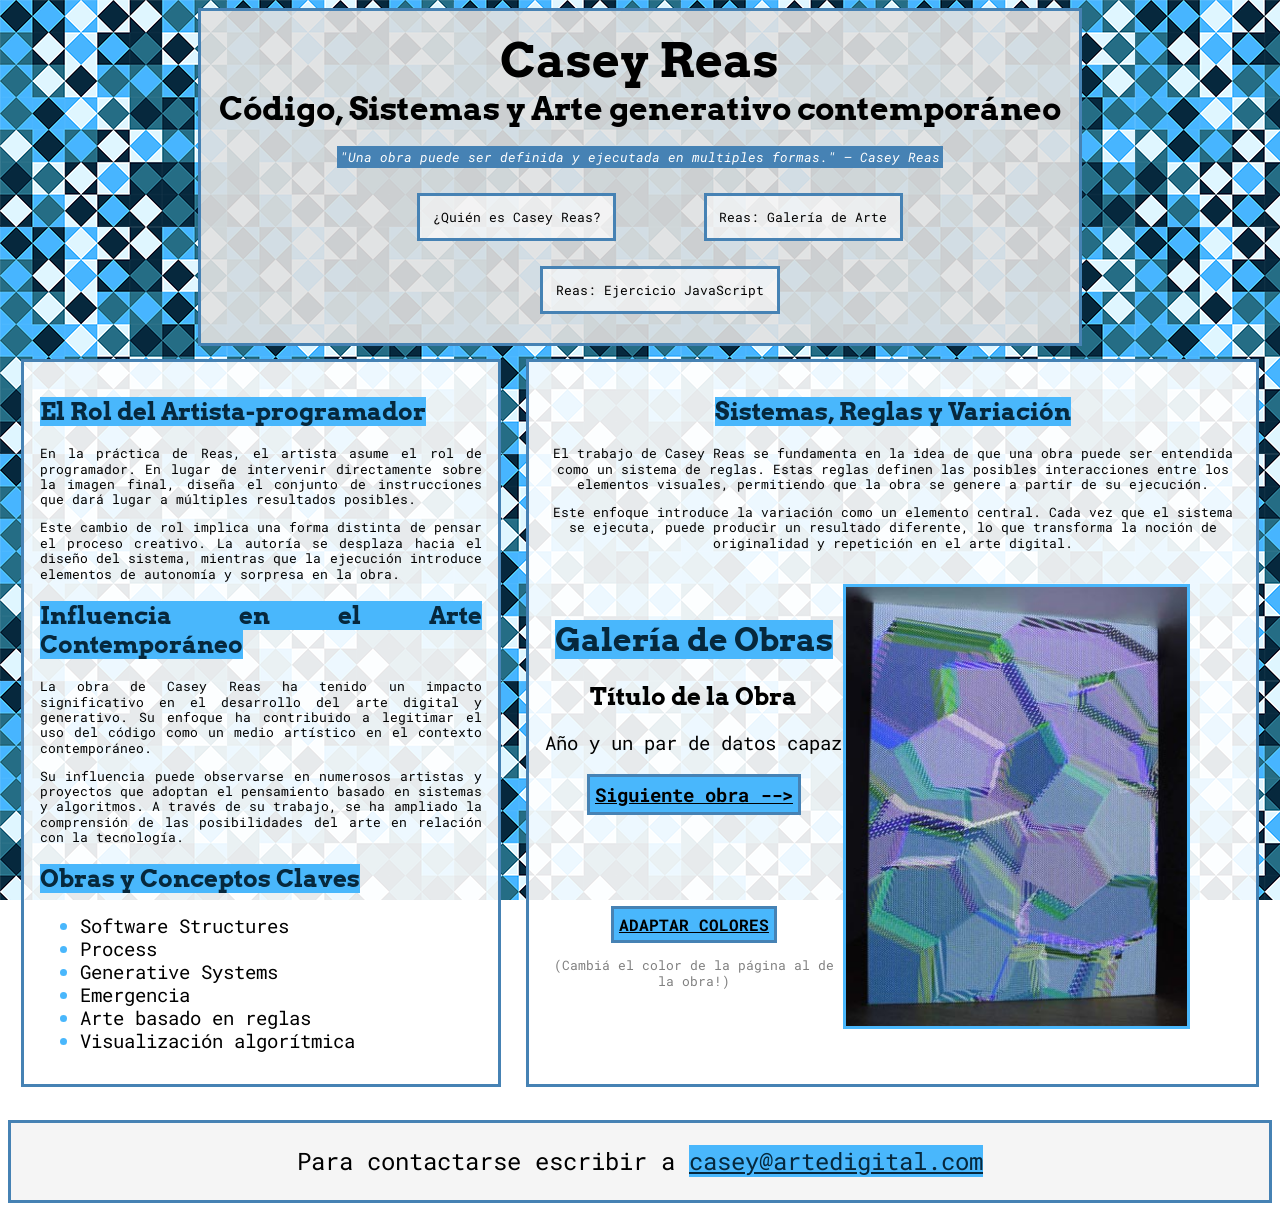
==== parcial2/galeria.html @ b7e4e3ad "CSS COMPLETO PAG 1 Y 2 Completado el CSS del index y la galeria. Ya se dispuso la estructura para tr" ====
<!DOCTYPE html>
<html lang="es">
<head>
    <meta charset="UTF-8">
    <title>Casey Reas - Galeria</title>
    <link href="css/estilos.css" rel="stylesheet">
	<link rel="preconnect" href="https://fonts.googleapis.com">
	<link rel="preconnect" href="https://fonts.gstatic.com" crossorigin>
	<link href="https://fonts.googleapis.com/css2?family=Arvo:ital,wght@0,400;0,700;1,400;1,700&display=swap" rel="stylesheet">
	<link rel="preconnect" href="https://fonts.gstatic.com" crossorigin>
	<link href="https://fonts.googleapis.com/css2?family=Roboto+Mono:ital,wght@0,100..700;1,100..700&display=swap" rel="stylesheet">
</head>
<body>
    <div id="contenedor">
	<header>
		<h1><span>Casey Reas</span>
			<br>
			Código, Sistemas y Arte generativo contemporáneo</h1>
		<p><em>"Una obra puede ser definida y ejecutada en multiples formas." — Casey Reas</em></p>
		<nav>
			<ul>
				<li><a href="index.html" target="_self">¿Quién es Casey Reas?</a></li>
				<li><a href="galeria.html" target="_self">Reas: Galería de Arte</a></li>
				<li><a href="ejercicio.html" target="_self">Reas: Ejercicio JavaScript</a></li>
			</ul>	
		</nav>
	</header>
        <main class="columnas">
			<section class="columna-chica">
				<article id="art4">
					<h2><span>El Rol del Artista-programador</span></h2>

					<p>En la práctica de Reas, el artista asume el rol de programador. En lugar de intervenir directamente sobre la imagen final, diseña el conjunto de instrucciones que dará lugar a múltiples resultados posibles.</p>

					<p>Este cambio de rol implica una forma distinta de pensar el proceso creativo. La autoría se desplaza hacia el diseño del sistema, mientras que la ejecución introduce elementos de autonomía y sorpresa en la obra.</p>

					<h2><span>Influencia en el Arte Contemporáneo</span></h2>

					<p>La obra de Casey Reas ha tenido un impacto significativo en el desarrollo del arte digital y generativo. Su enfoque ha contribuido a legitimar el uso del código como un medio artístico en el contexto contemporáneo.</p>

					<p>Su influencia puede observarse en numerosos artistas y proyectos que adoptan el pensamiento basado en sistemas y algoritmos. A través de su trabajo, se ha ampliado la comprensión de las posibilidades del arte en relación con la tecnología.</p>
			</article>
				<article id="art5">
					<h2><span><strong>Obras y Conceptos Claves</strong></span></h2>
						<ul>
							<li>Software Structures</li>
							<li>Process</li>
							<li>Generative Systems</li>
							<li>Emergencia</li>
							<li>Arte basado en reglas</li>
							<li>Visualización algorítmica</li>
						</ul>
				</article>
			</section>
            <section class="columna-grande">
				<article id="art6">
					<h2><span>Sistemas, Reglas y Variación</span></h2>

					<p>El trabajo de Casey Reas se fundamenta en la idea de que una obra puede ser entendida como un sistema de reglas. Estas reglas definen las posibles interacciones entre los elementos visuales, permitiendo que la obra se genere a partir de su ejecución.</p>

					<p>Este enfoque introduce la variación como un elemento central. Cada vez que el sistema se ejecuta, puede producir un resultado diferente, lo que transforma la noción de originalidad y repetición en el arte digital.</p>
					
					<!--Para construir efectivamente esta parte utilicé ayuda de IA-->
						<div id="galeria1">
							<div class="info-obra">
								<h2><span>Galería de Obras</span></h2>
								<h3><span>Título de la Obra</span></h3>
								<p id="año">Año y un par de datos capaz</p>
								<p id="boton-obra"><span>Siguiente obra --></span></p>
								<br>
								<br>
								<br>
								<br>
								<p id="boton-tema"><span>ADAPTAR COLORES</span></p>
								<p id="color">(Cambiá el color de la página al de la obra!)</p>
							</div>
							<img id="img4" src="img/reas-2.jpg" alt="Una de las obras de Reas">
						</div>
					<!--------------------------------------------------------------->
				</article>
			</section>
		</main>
			<footer>
				<p>Para contactarse escribir a <a href="mailto:casey@artedigital.com">casey@artedigital.com</a></p>
		    </footer>
	</div>
</body>
</html>
---- parcial2/css/estilos.css ----
#contenedor {
	width: 100%;
	max-width: 1920px;
}

* {
	box-sizing: border-box;
}

/*BODY*/
body {
	background-image: url(../img/fondo.png);
	background-attachment: fixed;
	line-height: 1.2;
}

h1, h2, h3 {
	font-family: "Arvo", serif;
}

h1 span {
	font-size: 3rem;
}

p, li {
	font-family: "Roboto Mono", monospace;
	font-size: 0.8rem;
}
/*BODY*/

/*HEADER*/
header {
	width: 70%;
	border: 3px solid steelblue;
	margin: auto; 
	padding: 0;
	text-align: center;
	background-color: rgb(225, 225, 225, 0.9);
}

header p em {
	padding: 3px;
	background-color: steelblue;
	color: white;
    text-align: center;
}

nav ul {
	list-style: none;
}

nav a {
	text-decoration: none;
	background-color: rgb(255, 255, 255, 0.6);
}

nav li {
	display: inline-block;
	margin: 1rem;
	padding: 0.8rem;
}

nav li a {
	margin: 0.8rem;
	padding: 0.8rem;
}

nav li a:link {
	color: black;
	border: 3px solid steelblue;
}

nav li a:visited {
	color: #256d85;
	border: 3px solid #256d85;
}

nav li a:hover {
	color: steelblue;
	border: 3px solid steelblue;
}

nav li a:active {
	color: steelblue;
	border: 3px solid steelblue;
}
/*HEADER*/

/*MAIN*/

/*INDEX*/
.columnas {
    display: flex;
}

.columna {
    width: 32%;
    margin: 0 0.66%;
    margin-top: 1rem;
}

.columna img {
    width: 100%;
    height: auto;
    margin-bottom: 1rem;
}

#img1 {
    border: 3px solid #4a8160;
}

#img2 {
    border: 3px solid indianred;
}

#img3 {
    border: 3px solid #e3b958;
}

section {
    background-color: rgb(255, 255, 255, 0.9);
    border: 3px solid steelblue;
    padding: 1rem;
    margin-bottom: 1rem;
	text-align: justify;
}

/*#art1 p, #art2 p, #art3 p {
	text-align: justify;
}*/

#art1 h2 span, #art1 p span {
	background-color: #4a8160;
    font-weight: bold;
}

#art2 h2 span, #art2 p span {
    background-color: indianred;
    font-weight: bold;
}

#art3 h2 span, #art3 p span {
    background-color: #e3b958;
    font-weight: bold;
}

#curioso {
	text-align: center;
	font-weight: bold;
}
#curioso h2 span, #curioso p span {
	color: #06283d;
	background-color: #49b7fc;
}

.dato, .boton-dato {
	text-align: center;
	font-weight: bold;
}
.boton-dato span {
	padding: 10px;
	border: 3px solid steelblue;
	text-decoration: underline;
	text-decoration-color: solid steelblue;
}

.dato {
	padding-top: 10px;
}
/*INDEX*/

/*GALERIA*/

.columna-grande {
    width: 58%;
    margin: 1%;
	text-align:center;
}

.columna-chica {
    width: 38%;
    margin: 1%;
}

#art4 h2 span, #art5 h2 span, #art6 h2 span {
	color: #06283d;
	background-color: #49b7fc;
	font-weight: bold;
}

#art5 li::marker {
	color: #49b7fc;
}

#art5 li {
	font-size: 1.2rem;
}

/*Para construir efectivamente esta parte utilicé ayuda de IA*/
#galeria1 {
    display: flex;
	justify-content: center;
    align-items: center;
}

.info-obra {
    width: 50%;
}

.info-obra h2 {
	font-size: 2rem;
	margin-bottom: 10px;
}

.info-obra p {
	font-size: 1.2rem;
	margin-bottom: 10px;
}

#boton-obra span {
	font-weight: bold;
	background-color: #49b7fc;
	padding: 5px;
	border: 3px solid steelblue;
	text-decoration: underline;
	text-decoration-color: solid steelblue;
}

#boton-tema span {
	font-size: 1rem;
	font-weight: bold;
	background-color: #49b7fc;
	padding: 5px;
	border: 3px solid steelblue;
	text-decoration: underline;
	text-decoration-color: solid steelblue;
}

.info-obra h3 {
	font-size: 1.5rem;
	margin-bottom: 10px;
}

#año {
	padding-bottom: 10px;
}

#color {
	font-size: 0.8rem;
	color: gray;
	padding-top: 10px;
}
#img4 {
    width: 50%;
    height: auto;
	margin-top: 20px;
	margin-right: 50px;
	border: 3px solid #49b7fc;
}
/*-----------------------------------------------------------*/
/*GALERIA*/

/*MAIN*/

/*FOOTER*/
footer {
	border: 3px solid steelblue;
	background-color: whitesmoke;
	text-align: center;
	margin-top: 20px;
}

footer p {
	font-size: 1.5rem;
}

footer a {
	color: #06283d;
	background-color: #49b7fc;
}
/*FOOTER*/
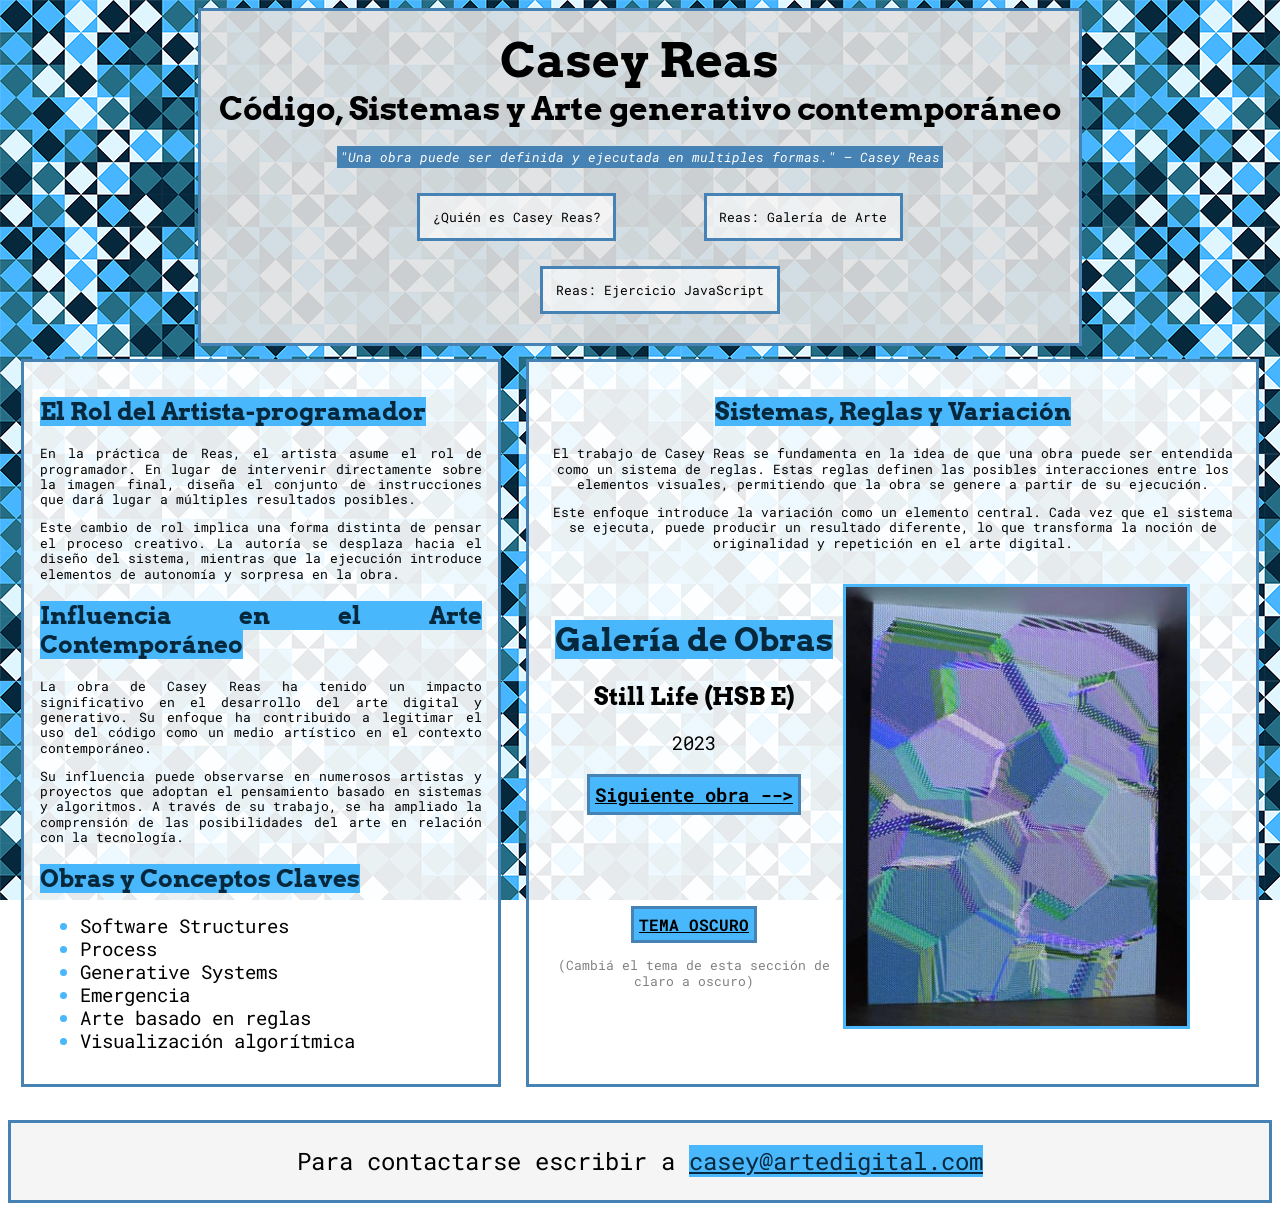
==== commit f27ab696: "JS PARA INDEX Y GALERIA + AJUSTES DE CSS Ya implementé todo el código JS pedido para el INDEX y la G" ====
--- a/parcial2/galeria.html
+++ b/parcial2/galeria.html
@@ -56,25 +56,25 @@
 				<article id="art6">
 					<h2><span>Sistemas, Reglas y Variación</span></h2>
 
-					<p>El trabajo de Casey Reas se fundamenta en la idea de que una obra puede ser entendida como un sistema de reglas. Estas reglas definen las posibles interacciones entre los elementos visuales, permitiendo que la obra se genere a partir de su ejecución.</p>
+					<p class="obrap">El trabajo de Casey Reas se fundamenta en la idea de que una obra puede ser entendida como un sistema de reglas. Estas reglas definen las posibles interacciones entre los elementos visuales, permitiendo que la obra se genere a partir de su ejecución.</p>
 
-					<p>Este enfoque introduce la variación como un elemento central. Cada vez que el sistema se ejecuta, puede producir un resultado diferente, lo que transforma la noción de originalidad y repetición en el arte digital.</p>
+					<p class="obrap">Este enfoque introduce la variación como un elemento central. Cada vez que el sistema se ejecuta, puede producir un resultado diferente, lo que transforma la noción de originalidad y repetición en el arte digital.</p>
 					
 					<!--Para construir efectivamente esta parte utilicé ayuda de IA-->
 						<div id="galeria1">
 							<div class="info-obra">
 								<h2><span>Galería de Obras</span></h2>
-								<h3><span>Título de la Obra</span></h3>
-								<p id="año">Año y un par de datos capaz</p>
+								<h3 id="titulo-obra">Still Life (HSB E)</h3>
+								<p id="año">2023</p>
 								<p id="boton-obra"><span>Siguiente obra --></span></p>
 								<br>
 								<br>
 								<br>
 								<br>
-								<p id="boton-tema"><span>ADAPTAR COLORES</span></p>
-								<p id="color">(Cambiá el color de la página al de la obra!)</p>
+								<p id="boton-tema"><span>TEMA OSCURO</span></p>
+								<p id="color">(Cambiá el tema de esta sección de claro a oscuro)</p>
 							</div>
-							<img id="img4" src="img/reas-2.jpg" alt="Una de las obras de Reas">
+							<img id="img4" src="img/galeria/reas-2.jpg" alt="Una de las obras de Reas: Still Life (HSB E), 2023">
 						</div>
 					<!--------------------------------------------------------------->
 				</article>
@@ -83,7 +83,7 @@
 			<footer>
 				<p>Para contactarse escribir a <a href="mailto:casey@artedigital.com">casey@artedigital.com</a></p>
 		    </footer>
-	</div>
+<script src="js/galeria.js"></script>
 </body>
 </html>	
 
--- a/parcial2/css/estilos.css
+++ b/parcial2/css/estilos.css
@@ -7,7 +7,7 @@
 	box-sizing: border-box;
 }
 
-/*BODY*/
+/*----------------------------------------------BODY*/
 body {
 	background-image: url(../img/fondo.png);
 	background-attachment: fixed;
@@ -26,9 +26,9 @@
 	font-family: "Roboto Mono", monospace;
 	font-size: 0.8rem;
 }
-/*BODY*/
-
-/*HEADER*/
+/*----------------------------------------------BODY*/
+
+/*----------------------------------------------HEADER*/
 header {
 	width: 70%;
 	border: 3px solid steelblue;
@@ -84,11 +84,9 @@
 	color: steelblue;
 	border: 3px solid steelblue;
 }
-/*HEADER*/
-
-/*MAIN*/
-
-/*INDEX*/
+/*--------------------------------------------HEADER*/
+
+/*--------------------------------------------INDEX*/
 .columnas {
     display: flex;
 }
@@ -110,10 +108,12 @@
 }
 
 #img2 {
+	margin-top: 25px;
     border: 3px solid indianred;
 }
 
 #img3 {
+	margin-bottom: 25px;
     border: 3px solid #e3b958;
 }
 
@@ -125,10 +125,6 @@
 	text-align: justify;
 }
 
-/*#art1 p, #art2 p, #art3 p {
-	text-align: justify;
-}*/
-
 #art1 h2 span, #art1 p span {
 	background-color: #4a8160;
     font-weight: bold;
@@ -153,24 +149,28 @@
 	background-color: #49b7fc;
 }
 
-.dato, .boton-dato {
-	text-align: center;
-	font-weight: bold;
-}
-.boton-dato span {
+#dato, #boton-dato {
+	text-align: center;
+	font-weight: bold;
+}
+
+#boton-dato {
+	margin-top: 0;
+	margin-bottom: 20px;
+}
+#boton-dato span {
 	padding: 10px;
 	border: 3px solid steelblue;
 	text-decoration: underline;
 	text-decoration-color: solid steelblue;
 }
 
-.dato {
+#dato {
 	padding-top: 10px;
 }
-/*INDEX*/
-
-/*GALERIA*/
-
+/*--------------------------------------INDEX*/
+
+/*G-----------------------------------GALERIA*/
 .columna-grande {
     width: 58%;
     margin: 1%;
@@ -196,7 +196,7 @@
 	font-size: 1.2rem;
 }
 
-/*Para construir efectivamente esta parte utilicé ayuda de IA*/
+/*PARA CONSTRUIR EFECTIVAMENTE ESTA PARTE DEL CÓDIGO CSS UTILICÉ IA*/
 #galeria1 {
     display: flex;
 	justify-content: center;
@@ -257,12 +257,9 @@
 	margin-right: 50px;
 	border: 3px solid #49b7fc;
 }
-/*-----------------------------------------------------------*/
-/*GALERIA*/
-
-/*MAIN*/
-
-/*FOOTER*/
+/*-----------------------------------------------------GALERIA*/
+
+/*------------------------------------------FOOTER*/
 footer {
 	border: 3px solid steelblue;
 	background-color: whitesmoke;
@@ -278,4 +275,4 @@
 	color: #06283d;
 	background-color: #49b7fc;
 }
-/*FOOTER*/+/*------------------------------------------FOOTER*/
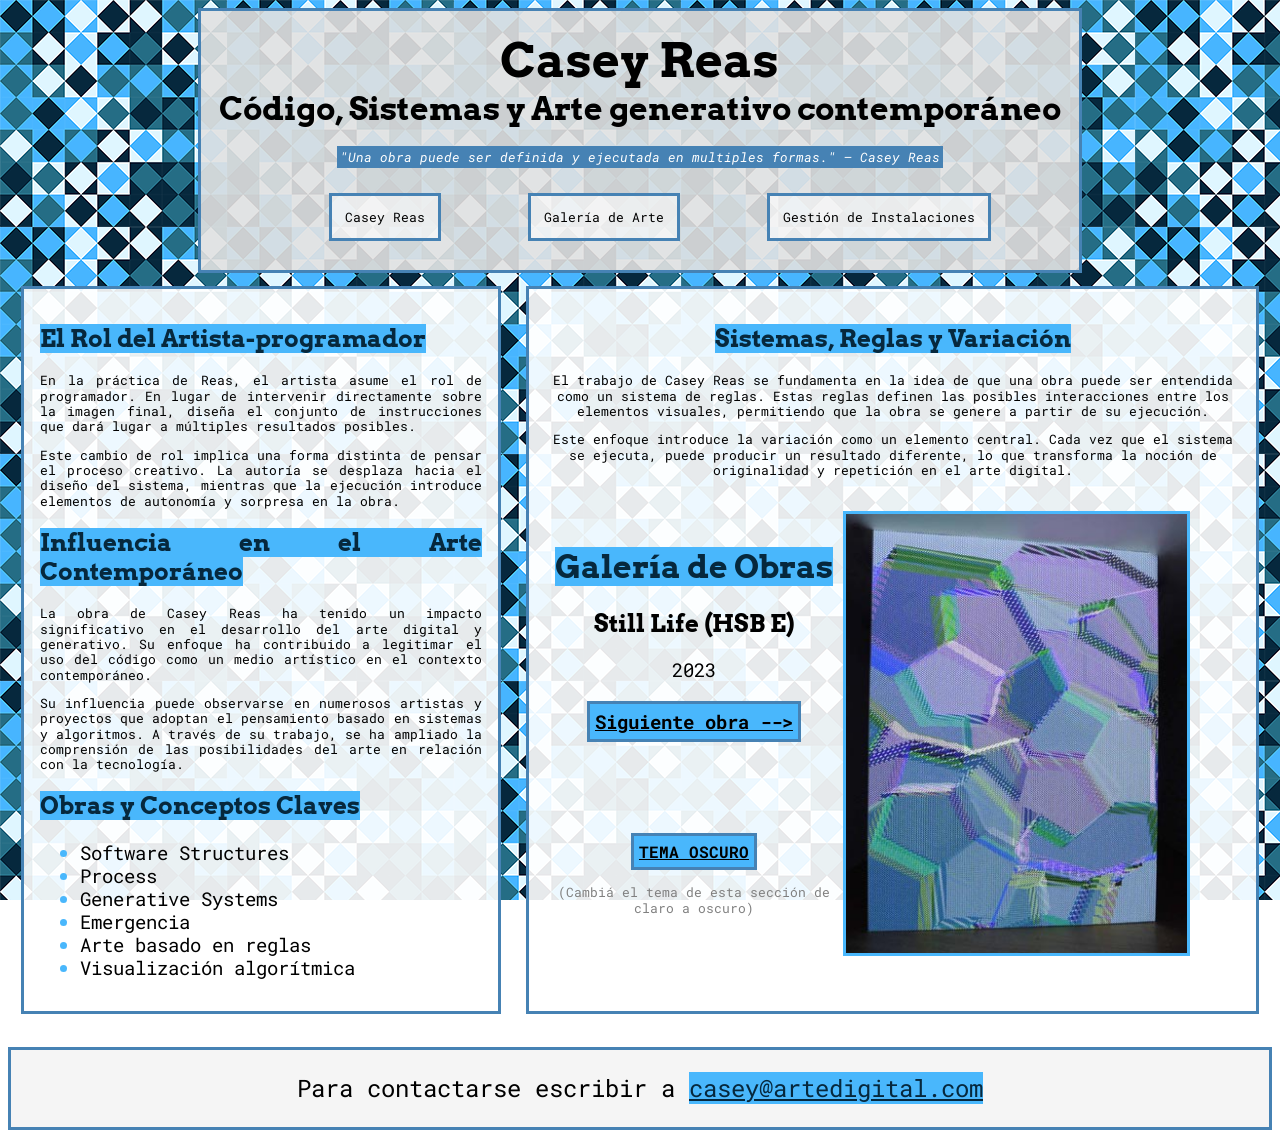
==== commit 284a6970: "EJERCICIO HTML, JS Y CSS HECHO Realizada la página del ejercicio, su HTML, CSS y extenso JS. Se acom" ====
--- a/parcial2/galeria.html
+++ b/parcial2/galeria.html
@@ -2,7 +2,7 @@
 <html lang="es">
 <head>
     <meta charset="UTF-8">
-    <title>Casey Reas - Galeria</title>
+    <title>Galeria</title>
     <link href="css/estilos.css" rel="stylesheet">
 	<link rel="preconnect" href="https://fonts.googleapis.com">
 	<link rel="preconnect" href="https://fonts.gstatic.com" crossorigin>
@@ -19,9 +19,9 @@
 		<p><em>"Una obra puede ser definida y ejecutada en multiples formas." — Casey Reas</em></p>
 		<nav>
 			<ul>
-				<li><a href="index.html" target="_self">¿Quién es Casey Reas?</a></li>
-				<li><a href="galeria.html" target="_self">Reas: Galería de Arte</a></li>
-				<li><a href="ejercicio.html" target="_self">Reas: Ejercicio JavaScript</a></li>
+				<li><a href="index.html" target="_self">Casey Reas</a></li>
+				<li><a href="galeria.html" target="_self">Galería de Arte</a></li>
+				<li><a href="gestion.html" target="_self">Gestión de Instalaciones</a></li>
 			</ul>	
 		</nav>
 	</header>
--- a/parcial2/css/estilos.css
+++ b/parcial2/css/estilos.css
@@ -257,7 +257,95 @@
 	margin-right: 50px;
 	border: 3px solid #49b7fc;
 }
+/*------------------------------------------------------------*/
 /*-----------------------------------------------------GALERIA*/
+
+/*------------------------------------------EJERCICIO*/
+
+form{
+	font-family: "Roboto Mono", monospace;
+	font-size: 0.8rem;
+
+}
+
+button {
+	font-family: "Roboto Mono", monospace;
+	font-weight: bold;
+}
+
+#formularios h2 span {
+	background-color: #49b7fc;
+	color: #06283d;
+}
+
+#formularios section {
+	width: 70%;
+	justify-self: center;
+}
+
+#formularios input {
+	margin-top: 10px;
+}
+
+#form-sec-1 {
+	margin-top: 20px;
+}
+
+#form-sec-1, #form-sec-2, #form-sec-3 {
+	text-align: center;
+}
+
+#formularios button {
+	margin-top: 20px;
+}
+
+button {
+	background-color: #49b7fc;
+	border: 2px solid steelblue;
+}
+
+#boton-reset {
+	display: flex;
+	justify-content: center;
+
+}
+#reiniciar {
+	font-size: 1.8rem;
+	border: 2px solid #49b7fc;
+	color: #49b7fc;
+	background-color: #06283d;
+}
+
+#resultado1, #resultado2, #resultado3 {
+	font-weight: bold;
+	font-size: 1rem;
+}
+
+#info {
+	text-align: center;
+	margin-top: 20px;
+}
+
+#info ol {
+    text-align: center;
+    list-style-position: inside;
+}
+
+#info li::marker {
+	color: #49b7fc;
+}
+
+#info p, #info li {
+	font-weight: bold;
+}
+
+#info p span {
+	background-color: #49b7fc;
+	color: #06283d;
+}
+
+/*------------------------------------------EJERCICIO*/
+
 
 /*------------------------------------------FOOTER*/
 footer {
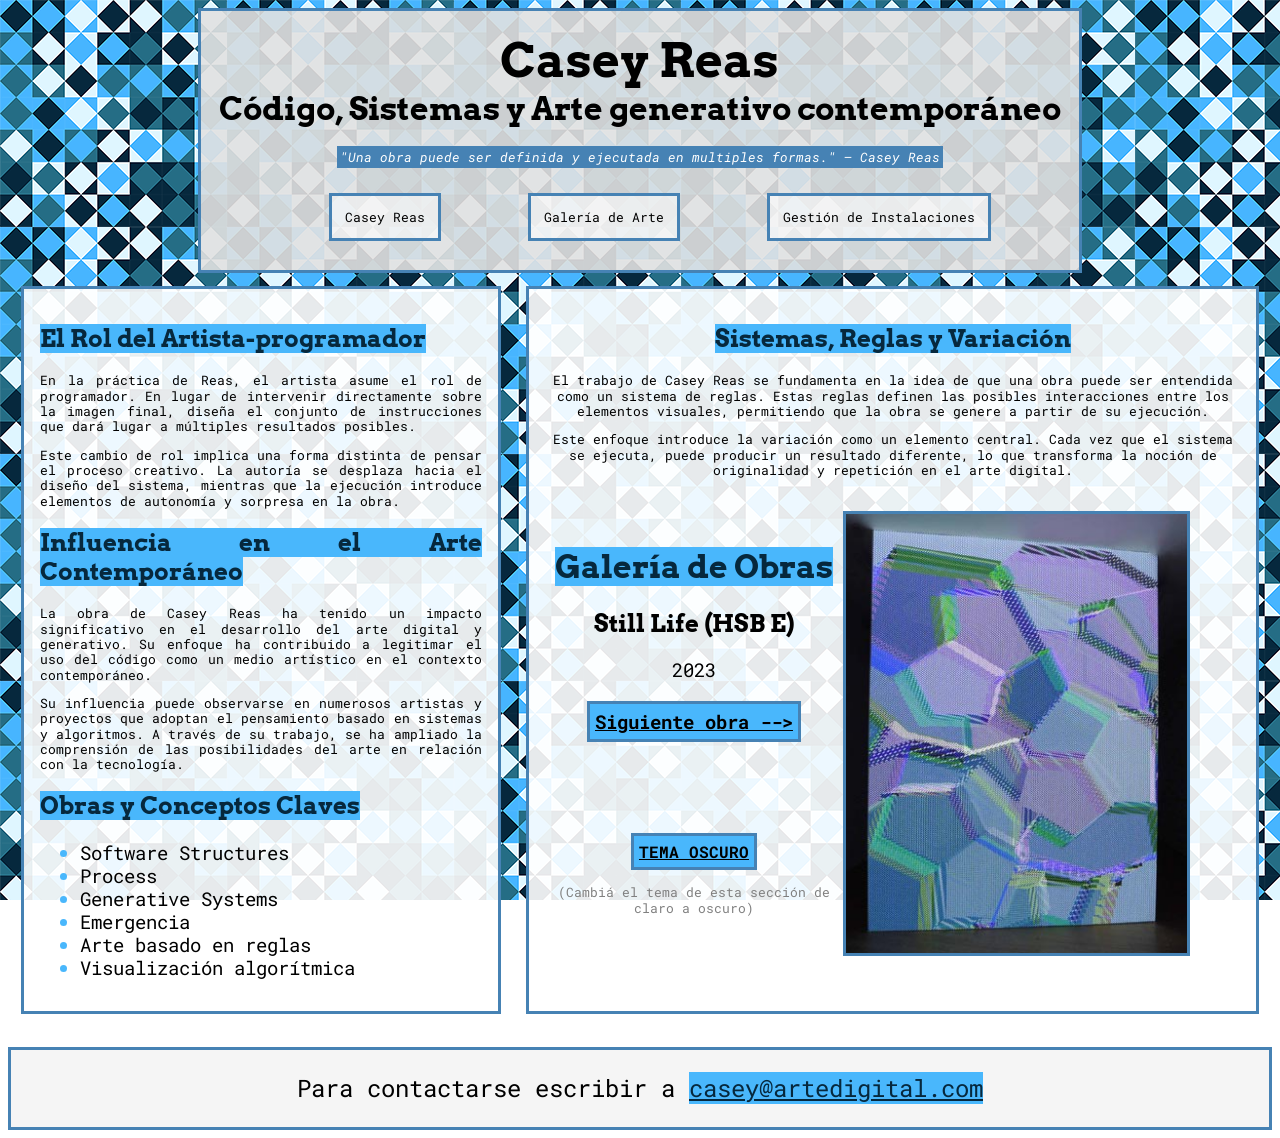
==== commit 6ef9cee4: "arreglos" ====
--- a/parcial2/galeria.html
+++ b/parcial2/galeria.html
@@ -71,11 +71,11 @@
 								<br>
 								<br>
 								<br>
-								<p id="boton-tema"><span>TEMA OSCURO</span></p>
-								<p id="color">(Cambiá el tema de esta sección de claro a oscuro)</p>
-							</div>
+								<p id="boton-tema"><span>TEMA OSCURO</span></p> <!--UTILIZO UN PARRAFO COMO BOTÓN POR CUESTIONES ESTÉTICAS-->
+								<p id="color">(Cambiá el tema de esta sección de claro a oscuro)</p> <!--UTILIZO UN PARRAFO COMO BOTÓN POR CUESTIONES ESTÉTICAS-->
+							</div> 
 							<img id="img4" src="img/galeria/reas-2.jpg" alt="Una de las obras de Reas: Still Life (HSB E), 2023">
-						</div>
+						</div> 
 					<!--------------------------------------------------------------->
 				</article>
 			</section>
--- a/parcial2/css/estilos.css
+++ b/parcial2/css/estilos.css
@@ -255,7 +255,7 @@
     height: auto;
 	margin-top: 20px;
 	margin-right: 50px;
-	border: 3px solid #49b7fc;
+	border: 3px solid steelblue;
 }
 /*------------------------------------------------------------*/
 /*-----------------------------------------------------GALERIA*/
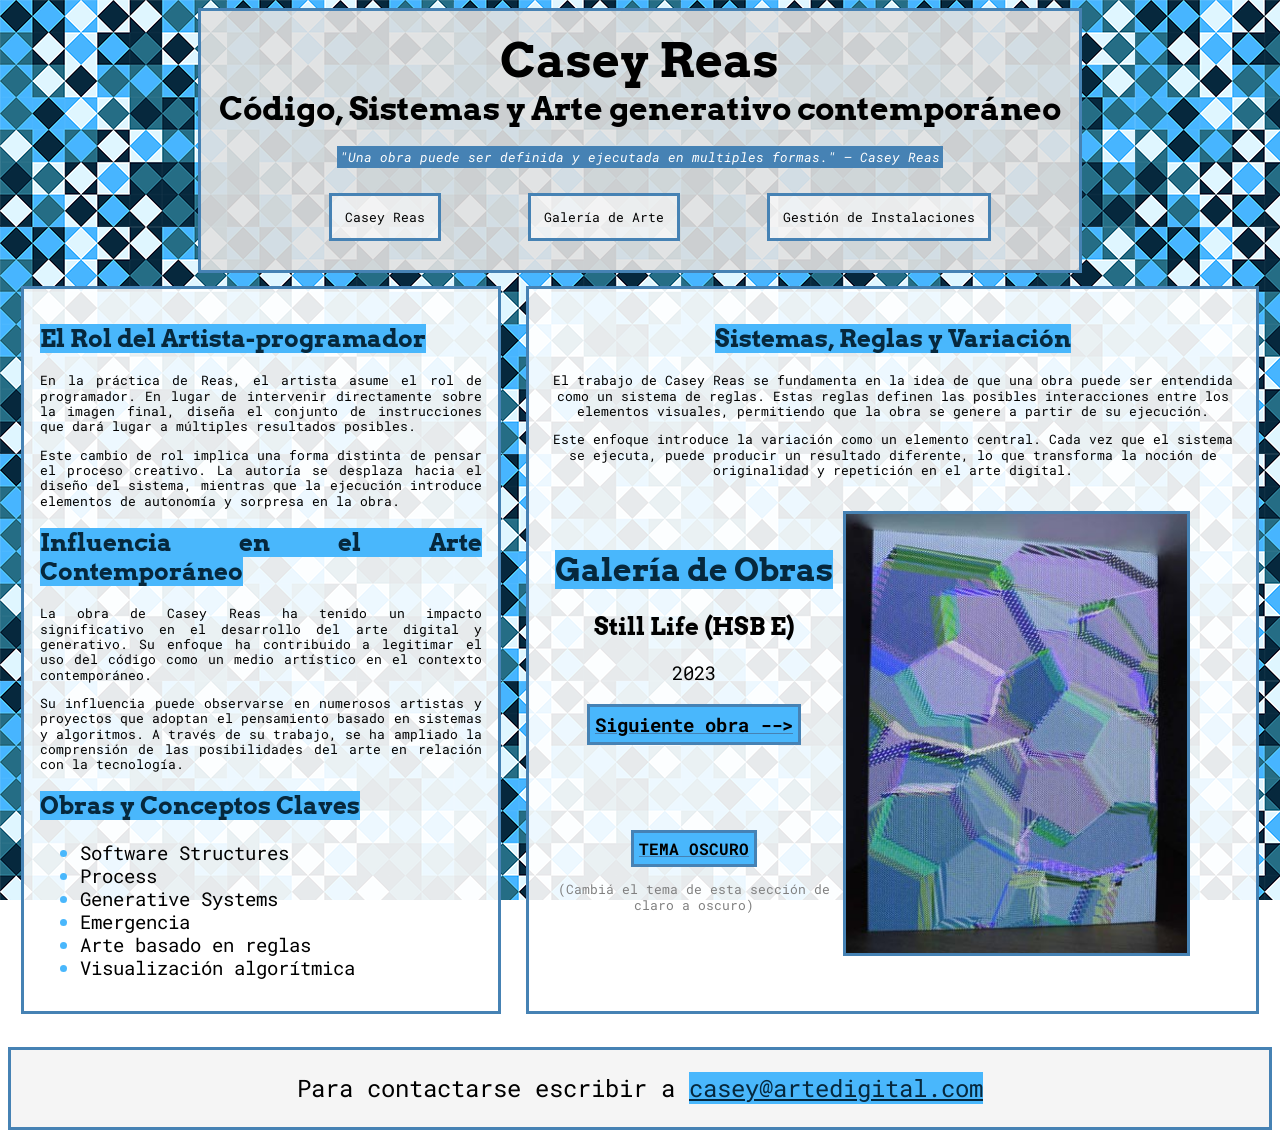
==== commit cbf31ba4: "correcciones finales + js del ejercicio comentado" ====
--- a/parcial2/galeria.html
+++ b/parcial2/galeria.html
@@ -67,15 +67,11 @@
 								<h3 id="titulo-obra">Still Life (HSB E)</h3>
 								<p id="año">2023</p>
 								<p id="boton-obra"><span>Siguiente obra --></span></p>
-								<br>
-								<br>
-								<br>
-								<br>
 								<p id="boton-tema"><span>TEMA OSCURO</span></p> <!--UTILIZO UN PARRAFO COMO BOTÓN POR CUESTIONES ESTÉTICAS-->
 								<p id="color">(Cambiá el tema de esta sección de claro a oscuro)</p> <!--UTILIZO UN PARRAFO COMO BOTÓN POR CUESTIONES ESTÉTICAS-->
 							</div> 
 							<img id="img4" src="img/galeria/reas-2.jpg" alt="Una de las obras de Reas: Still Life (HSB E), 2023">
-						</div> 
+						</div> <!--ESTOS DOS DIVS A MODO DE ORGANIZACIÓN VISUAL EN LA PÁGINA-->
 					<!--------------------------------------------------------------->
 				</article>
 			</section>
@@ -83,7 +79,8 @@
 			<footer>
 				<p>Para contactarse escribir a <a href="mailto:casey@artedigital.com">casey@artedigital.com</a></p>
 		    </footer>
-<script src="js/galeria.js"></script>
+	</div>
+	<script src="js/galeria.js"></script>
 </body>
 </html>	
 
--- a/parcial2/css/estilos.css
+++ b/parcial2/css/estilos.css
@@ -162,11 +162,15 @@
 	padding: 10px;
 	border: 3px solid steelblue;
 	text-decoration: underline;
-	text-decoration-color: solid steelblue;
+	text-decoration-color: steelblue;
 }
 
 #dato {
 	padding-top: 10px;
+}
+
+#titulo-dato {
+	margin-top: 50px;
 }
 /*--------------------------------------INDEX*/
 
@@ -223,7 +227,11 @@
 	padding: 5px;
 	border: 3px solid steelblue;
 	text-decoration: underline;
-	text-decoration-color: solid steelblue;
+	text-decoration-color: steelblue;
+}
+
+#boton-tema {
+	margin-top: 100px;
 }
 
 #boton-tema span {
@@ -233,7 +241,7 @@
 	padding: 5px;
 	border: 3px solid steelblue;
 	text-decoration: underline;
-	text-decoration-color: solid steelblue;
+	text-decoration-color: steelblue;
 }
 
 .info-obra h3 {
@@ -278,9 +286,14 @@
 	color: #06283d;
 }
 
+#formularios {
+    display: flex;
+    flex-direction: column;
+    align-items: center;
+}
+
 #formularios section {
-	width: 70%;
-	justify-self: center;
+    width: 70%;
 }
 
 #formularios input {
